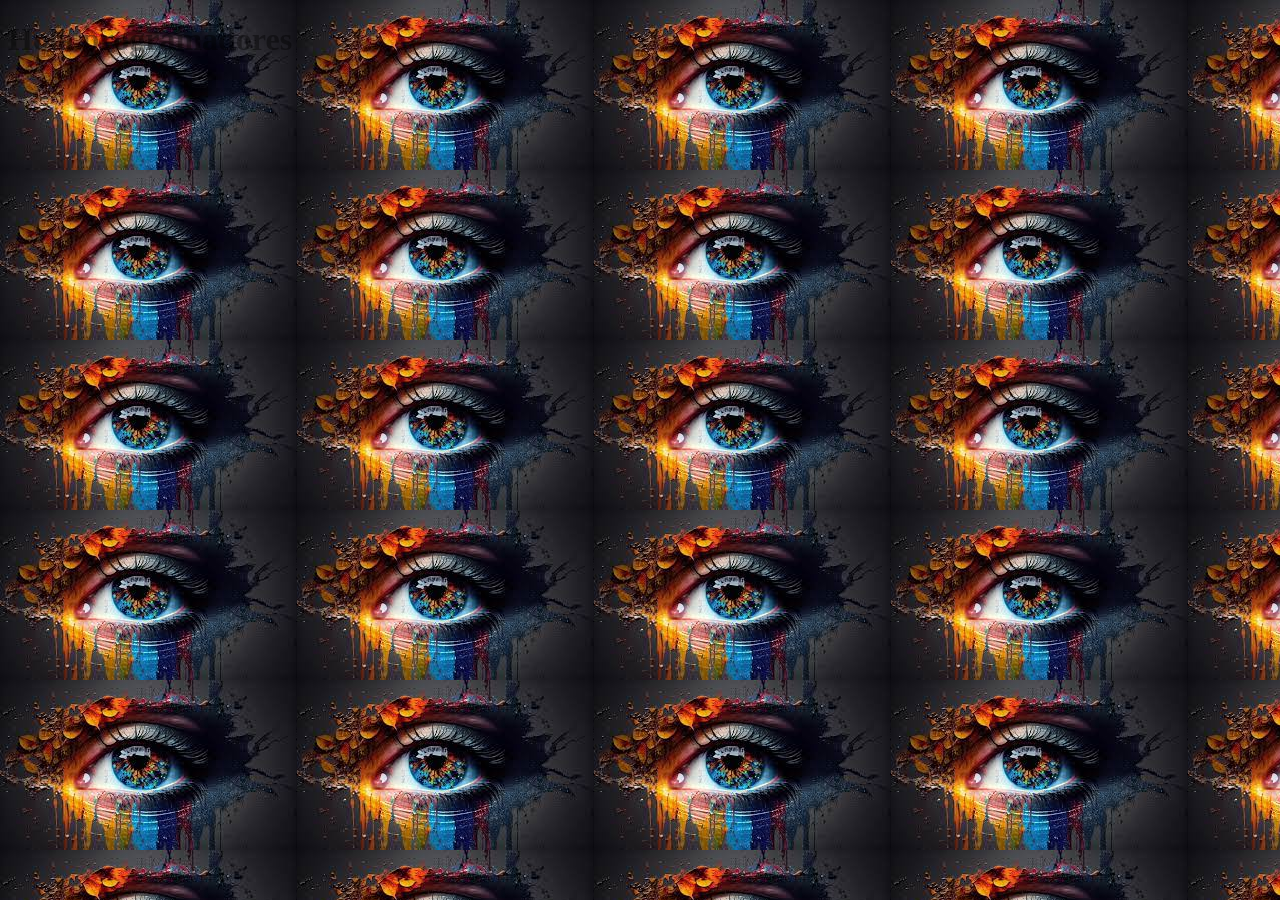
==== background/index.html @ 3afb2916 "Se agrega background con imagen de fondo" ====
<!DOCTYPE html>
<html lang="en">
  <head>
    <meta charset="UTF-8" />
    <meta name="viewport" content="width=device-width, initial-scale=1.0" />
    <title>Background</title>
    <link rel="stylesheet" href="style.css" />
  </head>
  <body>
    <div>
      <h1>Hola programadores</h1>
    </div>
  </body>
</html>
---- background/style.css ----
body {
  background-image: url("img/img1.jpg");
  opacity: 0.4;
}
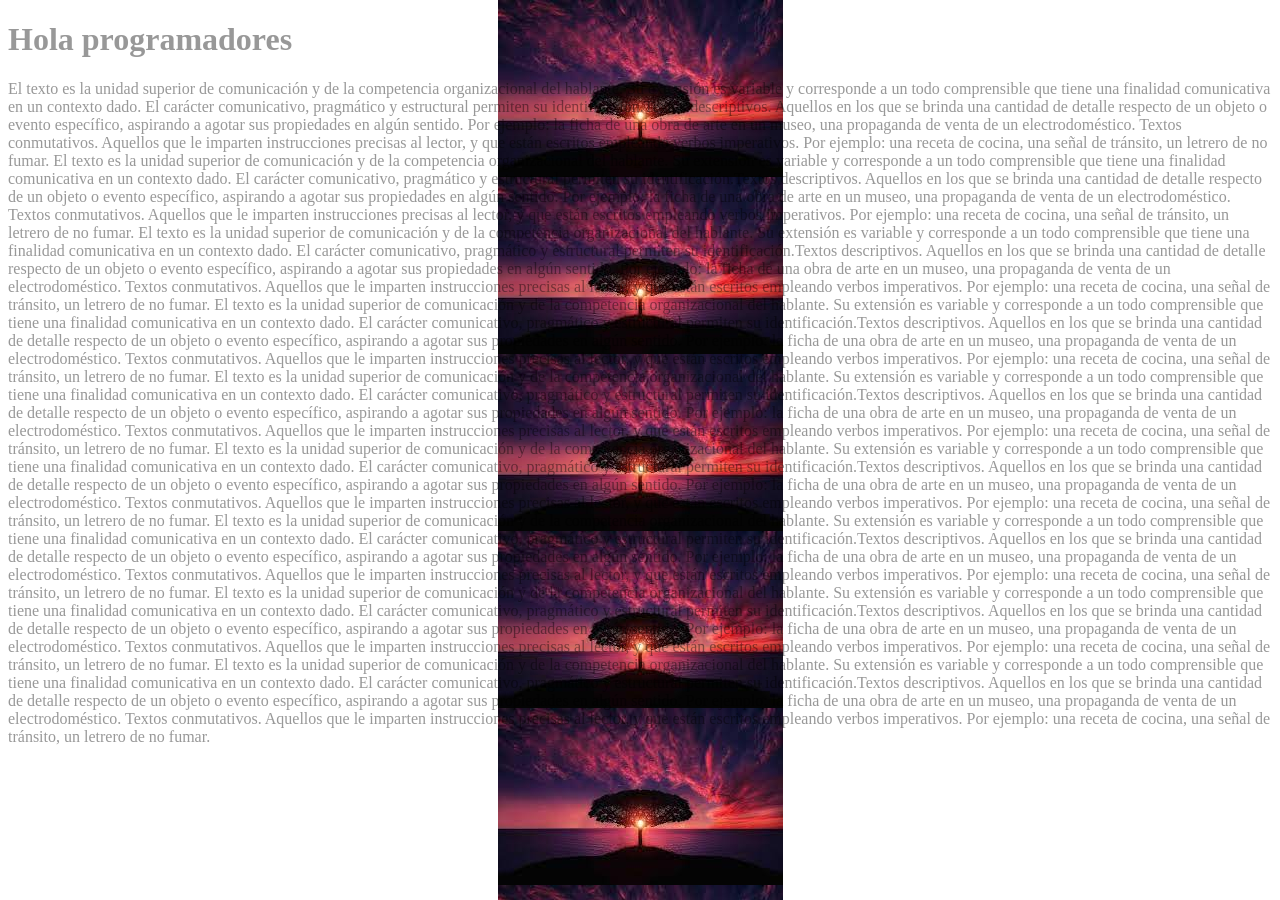
==== commit dd4587a0: "Se agrega opcion pars que la imagen aparezca estatica aun cuandohay un scroll" ====
--- a/background/index.html
+++ b/background/index.html
@@ -9,6 +9,110 @@
   <body>
     <div>
       <h1>Hola programadores</h1>
+      <p>
+        El texto es la unidad superior de comunicación y de la competencia
+        organizacional del hablante. Su extensión es variable y corresponde a un
+        todo comprensible que tiene una finalidad comunicativa en un contexto
+        dado. El carácter comunicativo, pragmático y estructural permiten su
+        identificación.Textos descriptivos. Aquellos en los que se brinda una
+        cantidad de detalle respecto de un objeto o evento específico, aspirando
+        a agotar sus propiedades en algún sentido. Por ejemplo: la ficha de una
+        obra de arte en un museo, una propaganda de venta de un
+        electrodoméstico. Textos conmutativos. Aquellos que le imparten
+        instrucciones precisas al lector, y que están escritos empleando verbos
+        imperativos. Por ejemplo: una receta de cocina, una señal de tránsito,
+        un letrero de no fumar. El texto es la unidad superior de comunicación y
+        de la competencia organizacional del hablante. Su extensión es variable
+        y corresponde a un todo comprensible que tiene una finalidad
+        comunicativa en un contexto dado. El carácter comunicativo, pragmático y
+        estructural permiten su identificación.Textos descriptivos. Aquellos en
+        los que se brinda una cantidad de detalle respecto de un objeto o evento
+        específico, aspirando a agotar sus propiedades en algún sentido. Por
+        ejemplo: la ficha de una obra de arte en un museo, una propaganda de
+        venta de un electrodoméstico. Textos conmutativos. Aquellos que le
+        imparten instrucciones precisas al lector, y que están escritos
+        empleando verbos imperativos. Por ejemplo: una receta de cocina, una
+        señal de tránsito, un letrero de no fumar. El texto es la unidad
+        superior de comunicación y de la competencia organizacional del
+        hablante. Su extensión es variable y corresponde a un todo comprensible
+        que tiene una finalidad comunicativa en un contexto dado. El carácter
+        comunicativo, pragmático y estructural permiten su identificación.Textos
+        descriptivos. Aquellos en los que se brinda una cantidad de detalle
+        respecto de un objeto o evento específico, aspirando a agotar sus
+        propiedades en algún sentido. Por ejemplo: la ficha de una obra de arte
+        en un museo, una propaganda de venta de un electrodoméstico. Textos
+        conmutativos. Aquellos que le imparten instrucciones precisas al lector,
+        y que están escritos empleando verbos imperativos. Por ejemplo: una
+        receta de cocina, una señal de tránsito, un letrero de no fumar. El
+        texto es la unidad superior de comunicación y de la competencia
+        organizacional del hablante. Su extensión es variable y corresponde a un
+        todo comprensible que tiene una finalidad comunicativa en un contexto
+        dado. El carácter comunicativo, pragmático y estructural permiten su
+        identificación.Textos descriptivos. Aquellos en los que se brinda una
+        cantidad de detalle respecto de un objeto o evento específico, aspirando
+        a agotar sus propiedades en algún sentido. Por ejemplo: la ficha de una
+        obra de arte en un museo, una propaganda de venta de un
+        electrodoméstico. Textos conmutativos. Aquellos que le imparten
+        instrucciones precisas al lector, y que están escritos empleando verbos
+        imperativos. Por ejemplo: una receta de cocina, una señal de tránsito,
+        un letrero de no fumar. El texto es la unidad superior de comunicación y
+        de la competencia organizacional del hablante. Su extensión es variable
+        y corresponde a un todo comprensible que tiene una finalidad
+        comunicativa en un contexto dado. El carácter comunicativo, pragmático y
+        estructural permiten su identificación.Textos descriptivos. Aquellos en
+        los que se brinda una cantidad de detalle respecto de un objeto o evento
+        específico, aspirando a agotar sus propiedades en algún sentido. Por
+        ejemplo: la ficha de una obra de arte en un museo, una propaganda de
+        venta de un electrodoméstico. Textos conmutativos. Aquellos que le
+        imparten instrucciones precisas al lector, y que están escritos
+        empleando verbos imperativos. Por ejemplo: una receta de cocina, una
+        señal de tránsito, un letrero de no fumar. El texto es la unidad
+        superior de comunicación y de la competencia organizacional del
+        hablante. Su extensión es variable y corresponde a un todo comprensible
+        que tiene una finalidad comunicativa en un contexto dado. El carácter
+        comunicativo, pragmático y estructural permiten su identificación.Textos
+        descriptivos. Aquellos en los que se brinda una cantidad de detalle
+        respecto de un objeto o evento específico, aspirando a agotar sus
+        propiedades en algún sentido. Por ejemplo: la ficha de una obra de arte
+        en un museo, una propaganda de venta de un electrodoméstico. Textos
+        conmutativos. Aquellos que le imparten instrucciones precisas al lector,
+        y que están escritos empleando verbos imperativos. Por ejemplo: una
+        receta de cocina, una señal de tránsito, un letrero de no fumar. El
+        texto es la unidad superior de comunicación y de la competencia
+        organizacional del hablante. Su extensión es variable y corresponde a un
+        todo comprensible que tiene una finalidad comunicativa en un contexto
+        dado. El carácter comunicativo, pragmático y estructural permiten su
+        identificación.Textos descriptivos. Aquellos en los que se brinda una
+        cantidad de detalle respecto de un objeto o evento específico, aspirando
+        a agotar sus propiedades en algún sentido. Por ejemplo: la ficha de una
+        obra de arte en un museo, una propaganda de venta de un
+        electrodoméstico. Textos conmutativos. Aquellos que le imparten
+        instrucciones precisas al lector, y que están escritos empleando verbos
+        imperativos. Por ejemplo: una receta de cocina, una señal de tránsito,
+        un letrero de no fumar. El texto es la unidad superior de comunicación y
+        de la competencia organizacional del hablante. Su extensión es variable
+        y corresponde a un todo comprensible que tiene una finalidad
+        comunicativa en un contexto dado. El carácter comunicativo, pragmático y
+        estructural permiten su identificación.Textos descriptivos. Aquellos en
+        los que se brinda una cantidad de detalle respecto de un objeto o evento
+        específico, aspirando a agotar sus propiedades en algún sentido. Por
+        ejemplo: la ficha de una obra de arte en un museo, una propaganda de
+        venta de un electrodoméstico. Textos conmutativos. Aquellos que le
+        imparten instrucciones precisas al lector, y que están escritos
+        empleando verbos imperativos. Por ejemplo: una receta de cocina, una
+        señal de tránsito, un letrero de no fumar. El texto es la unidad
+        superior de comunicación y de la competencia organizacional del
+        hablante. Su extensión es variable y corresponde a un todo comprensible
+        que tiene una finalidad comunicativa en un contexto dado. El carácter
+        comunicativo, pragmático y estructural permiten su identificación.Textos
+        descriptivos. Aquellos en los que se brinda una cantidad de detalle
+        respecto de un objeto o evento específico, aspirando a agotar sus
+        propiedades en algún sentido. Por ejemplo: la ficha de una obra de arte
+        en un museo, una propaganda de venta de un electrodoméstico. Textos
+        conmutativos. Aquellos que le imparten instrucciones precisas al lector,
+        y que están escritos empleando verbos imperativos. Por ejemplo: una
+        receta de cocina, una señal de tránsito, un letrero de no fumar.
+      </p>
     </div>
   </body>
 </html>
--- a/background/style.css
+++ b/background/style.css
@@ -1,4 +1,8 @@
 body {
-  background-image: url("img/img1.jpg");
+  background-image: url("img/img2.jpg");
   opacity: 0.4;
+  background-repeat: repeat-x;
+  background-repeat: repeat-y;
+  background-position: center top;
+  background-attachment: fixed;
 }
